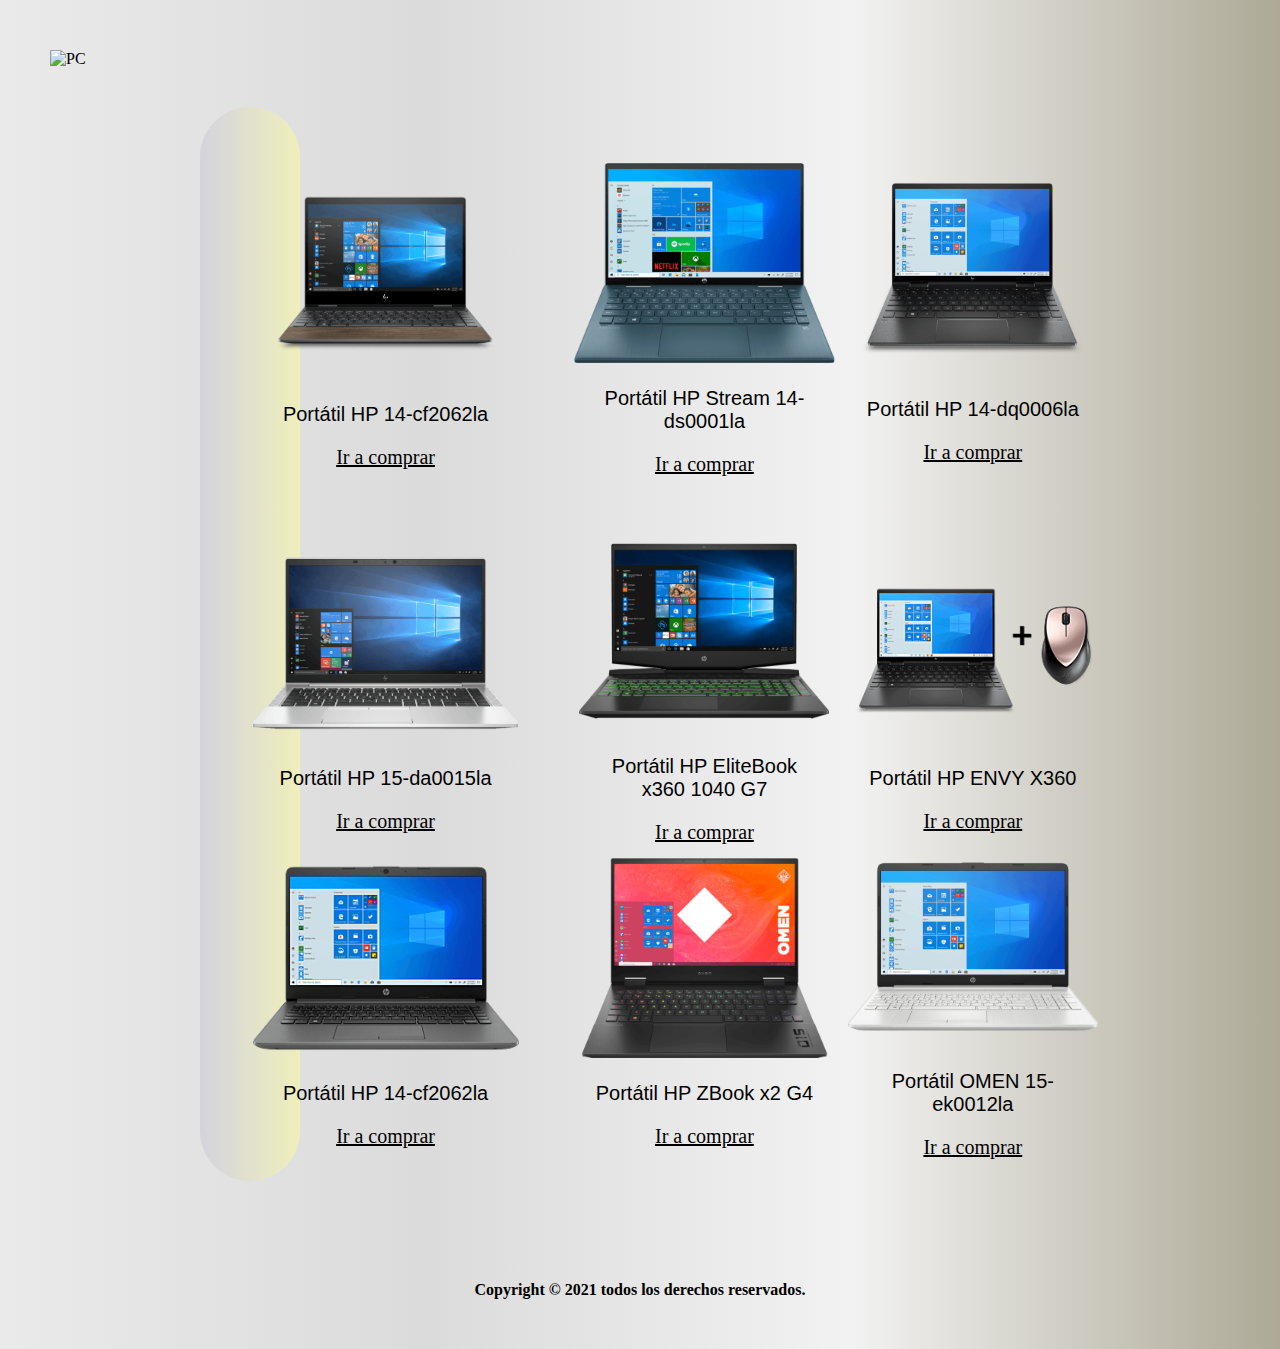
==== inicio.html @ bc2c92a0 "Estrcutura Almacen de compra" ====
<!DOCTYPE html>
<html lang="en">

<head>
    <meta charset="UTF-8">
    <meta http-equiv="X-UA-Compatible" content="IE=edge">
    <meta name="viewport" content="width=device-width, initial-scale=1.0">
    <link rel="stylesheet" href="./styles/styles.css">
    <title>Document</title>
</head>

<body class="body">
    <header>
        <div class="imagen-clase"><img src="./images/13802.svg" height="100px" alt="PC"></div>

        <div class="barra-nav">
            <nav>
                <ul>
                    <li class="clase-lista"><a href="#">Inicio</a></li>
                    <li class="clase-lista"><a href="#">Sobre nosotros</a></li>
                    <li class="clase-lista"><a href="#">Contacto</a></li>
                </ul>
            </nav>
        </div>
    </header>
    <main class="main-table">
        <div class="div-table">
            <table>
                <tr>
                    <TD class="clase-td">
                        <FIgure>
                            <img src="./images/computador11.png" height="210px" alt="computador1">
                            <p class="clase-p">Portátil HP 14-cf2062la</p>
                            <figcaption><a class="clase-enlace" href="index.html">Ir a comprar</a></figcaption>
                        </FIgure>
                    </TD>
                    <TD>
                        <FIgure>
                            <img src="./images/computador22.png" height="200px" alt="computador1">
                            <p class="clase-p">Portátil HP Stream 14-ds0001la</p>
                            <figcaption><a class="clase-enlace" href="index.html">Ir a comprar</a></figcaption>
                        </FIgure>
                    </TD>
                    <TD>
                        <FIgure>
                            <img src="./images/computador33.png" height="200px" alt="computador1">
                            <p class="clase-p">Portátil HP 14-dq0006la</p>
                            <figcaption><a class="clase-enlace" href="index.html">Ir a comprar</a></figcaption>
                        </FIgure>
                    </TD>
                </tR>
                <tr>
                    <TD>
                        <FIgure>
                            <img src="./images/computador44.png" height="200px" alt="computador1">
                            <p class="clase-p">Portátil HP 15-da0015la</p>
                            <figcaption><a class="clase-enlace" href="index.html">Ir a comprar</a></figcaption>
                        </FIgure>
                    </TD>
                    <TD>
                        <FIgure>
                            <img src="./images/computador55.png" height="200px" alt="computador1">
                            <p class="clase-p">Portátil HP EliteBook x360 1040 G7</p>
                            <figcaption><a class="clase-enlace" href="index.html">Ir a comprar</a></figcaption>
                        </FIgure>
                    </TD>
                    <TD>
                        <FIgure>
                            <img src="./images/computador66.png" height="200px" alt="computador1">
                            <p class="clase-p">Portátil HP ENVY X360</p>
                            <figcaption><a class="clase-enlace" href="index.html">Ir a comprar</a></figcaption>
                        </FIgure>
                    </TD>
                </tr>
                <tr>
                    <TD>
                        <FIgure>
                            <img src="./images/computador77.png" height="200px" alt="computador1">
                            <p class="clase-p">Portátil HP 14-cf2062la</p>
                            <figcaption><a class="clase-enlace" href="index.html">Ir a comprar</a></figcaption>
                        </FIgure>
                    </TD>
                    <TD>
                        <FIgure>
                            <img src="./images/computador88.png" height="200px" alt="computador1">
                            <p class="clase-p">Portátil HP ZBook x2 G4</p>
                            <figcaption><a class="clase-enlace" href="index.html">Ir a comprar</a></figcaption>
                        </FIgure>
                    </TD>
                    <TD>
                        <FIgure>
                            <img src="./images/computador99.png" height="200px" alt="computador1">
                            <p class="clase-p">Portátil OMEN 15-ek0012la</p>
                            <figcaption><a class="clase-enlace" href="index.html">Ir a comprar</a></figcaption>
                        </FIgure>
                    </TD>
                </tr>

            </table>

        </div>


    </main>
    <footer class="clase-footer">

        <p><strong>Copyright &copy; 2021 todos los derechos reservados.</strong></p>

    </footer>
</body>

</html>
---- styles/styles.css ----
*{
    margin:  0;
    padding: 0;
    
}
.body {
    background: #ADA996;  /* fallback for old browsers */
    background: -webkit-linear-gradient(to right, #EAEAEA, #DBDBDB, #F2F2F2, #ADA996);  /* Chrome 10-25, Safari 5.1-6 */
    background: linear-gradient(to right, #EAEAEA, #DBDBDB, #F2F2F2, #ADA996); /* W3C, IE 10+/ Edge, Firefox 16+, Chrome 26+, Opera 12+, Safari 7+ */
}
.form-factura{
    width:  400px;
    background: #ADA996;  /* fallback for old browsers */
    background: -webkit-linear-gradient(to right, #EAEAEA, #DBDBDB, #F2F2F2, #ADA996);  /* Chrome 10-25, Safari 5.1-6 */
    background: linear-gradient(to right, #EAEAEA, #DBDBDB, #F2F2F2, #ADA996); /* W3C, IE 10+/ Edge, Firefox 16+, Chrome 26+, Opera 12+, Safari 7+ */
text-align: center;
    padding: 30px;
    margin: auto;
    margin-top: 50px;
    border-radius: 5px;
    font-family: 'Arial';
    line-height: 30px;
}
.div-factura {
    margin: 10px;
    padding: 15px;
    text-align: center;
    
}
footer{
    text-align: center;
}
h1{
    padding-bottom: 10px;
}
header {
    text-align: center;
    
}

.imagen-clase {
    text-align: left;
    margin-left: 50px;
    margin-top: 50px;
}

.barra-nav {
    text-align: center;
    position: relative;
    display: inline-block;
    bottom: 100px;
}

.clase-lista {
    display: inline-block;
    padding: 5px;
    font-size: 25px;
    color: rgb(19, 18, 18);
    
}
.clase-lista a {
    color: black;
    padding-inline-start: 20px;
    text-decoration: none;
    font-family:Arial, Helvetica, sans-serif;
}

.main-table {
    text-align: center;
margin-bottom: 100px;
padding-bottom: 20px;
background: #EFEFBB;  /* fallback for old browsers */
background: -webkit-linear-gradient(to right, #D4D3DD, #EFEFBB);  /* Chrome 10-25, Safari 5.1-6 */
background: linear-gradient(to right, #D4D3DD, #EFEFBB); /* W3C, IE 10+/ Edge, Firefox 16+, Chrome 26+, Opera 12+, Safari 7+ */
width: 100px;
position: relative;
left: 200px;
border-radius: 100px;
}
.div-table {
    text-align: center;
    
}
.clase-td {
    padding: 60px;
}
.clase-footer {
    padding-bottom: 50px ;
}

.clase-enlace {
    text-align: center;
    font-size: 20px;
    color: black;
}
.clase-p {
    text-align: center;
    font-size: 20px ;
    font-family: 'arial';
    padding: 20px;
    color: black;
}
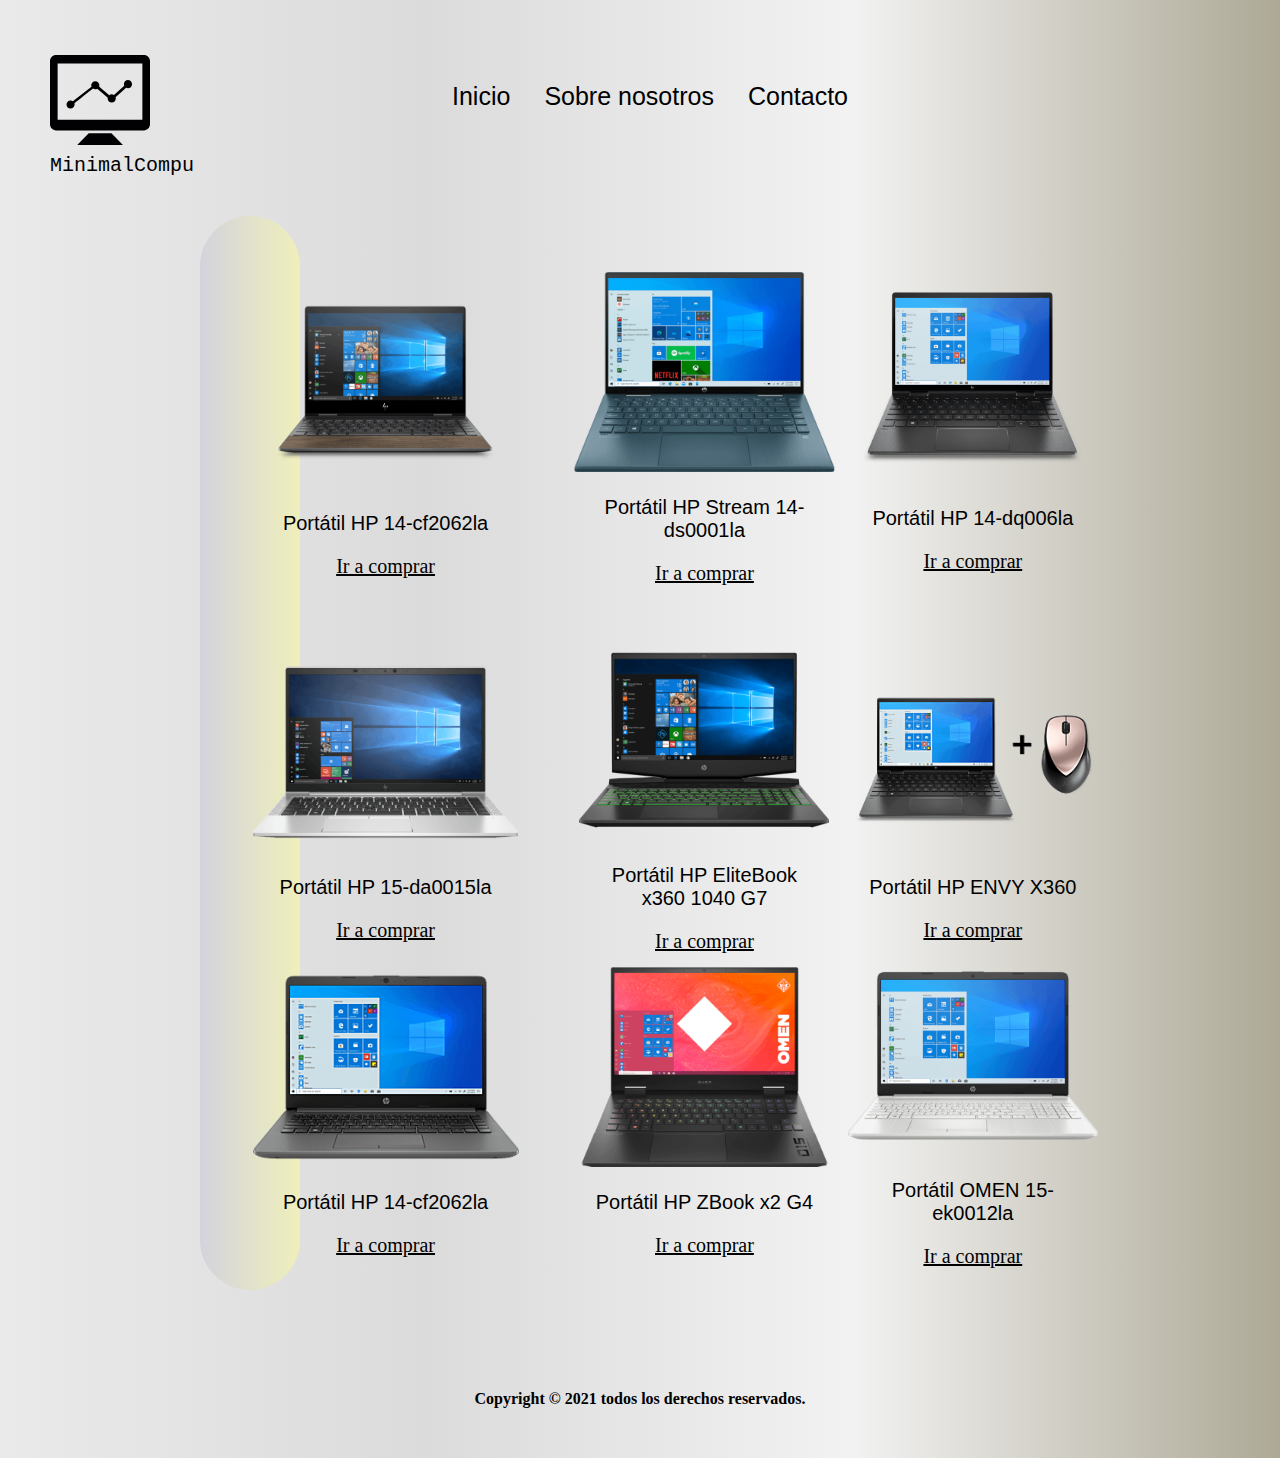
==== commit cd47031f: "Terminando proyecto" ====
--- a/inicio.html
+++ b/inicio.html
@@ -11,7 +11,8 @@
 
 <body class="body">
     <header>
-        <div class="imagen-clase"><img src="./images/13802.svg" height="100px" alt="PC"></div>
+        <div class="imagen-clase"><img src="./images/13802.svg" height="100px" alt="PC">
+        <p id="minimal">MinimalCompu</p></div>
 
         <div class="barra-nav">
             <nav>
@@ -44,7 +45,7 @@
                     <TD>
                         <FIgure>
                             <img src="./images/computador33.png" height="200px" alt="computador1">
-                            <p class="clase-p">Portátil HP 14-dq0006la</p>
+                            <p class="clase-p">Portátil HP 14-dq006la</p>
                             <figcaption><a class="clase-enlace" href="index.html">Ir a comprar</a></figcaption>
                         </FIgure>
                     </TD>
--- a/styles/styles.css
+++ b/styles/styles.css
@@ -27,6 +27,10 @@
     text-align: center;
     
 }
+#minimal{
+    font-size: 20px;
+    font-family: monospace;
+}
 footer{
     text-align: center;
 }
@@ -44,11 +48,16 @@
     margin-top: 50px;
 }
 
-.barra-nav {
+.barra-nav{
     text-align: center;
     position: relative;
     display: inline-block;
     bottom: 100px;
+    
+}
+.#idParrafo {
+    position: relative;
+    right: 10px;
 }
 
 .clase-lista {
